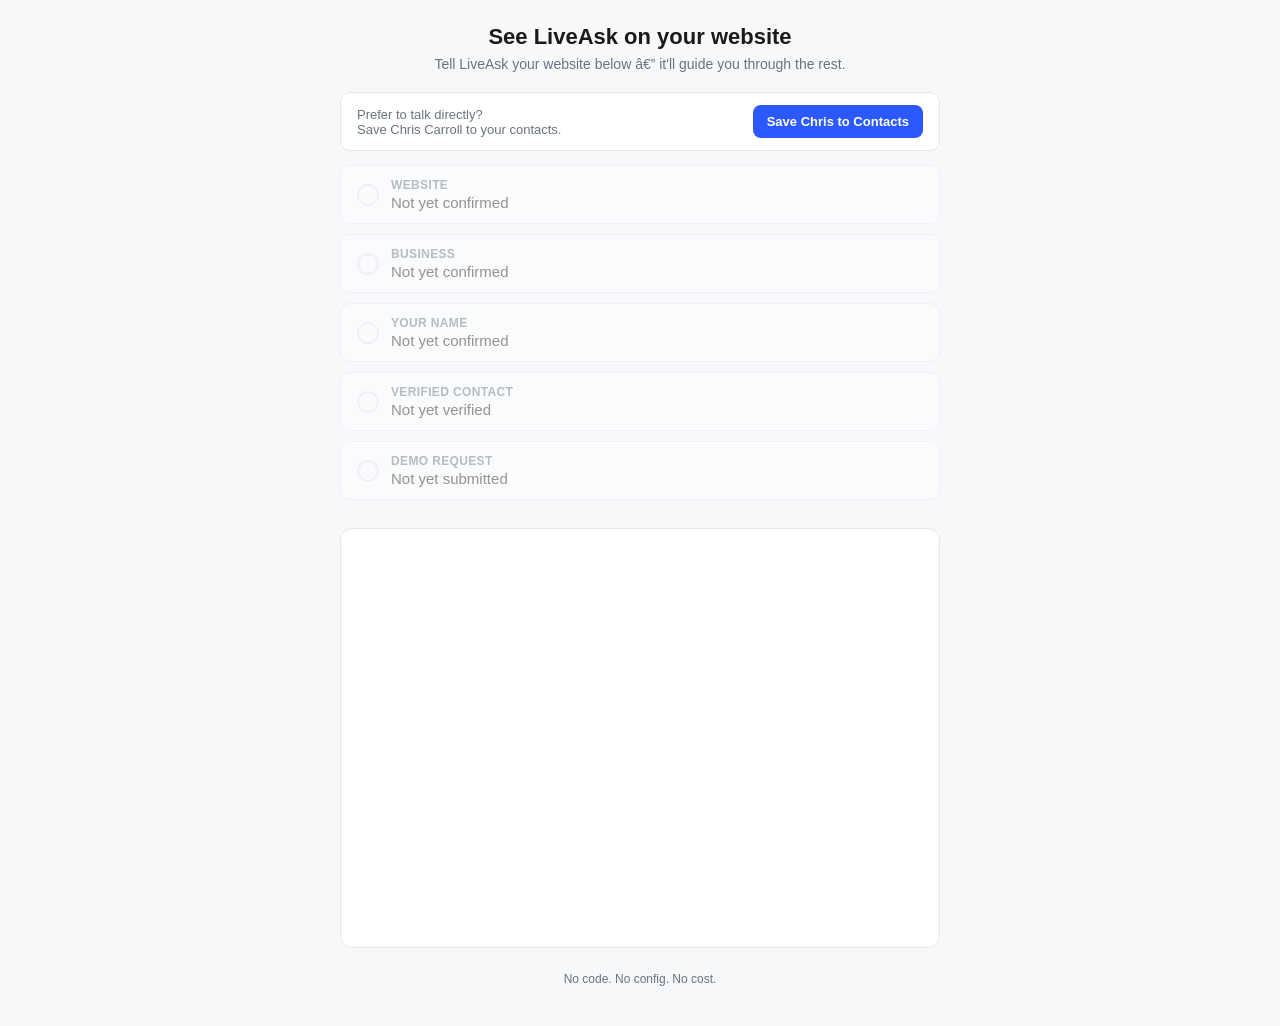
==== demo/index.html @ cb0ceafe "Add AutoDemo intake page and runtime integration" ====
﻿<!DOCTYPE html>
<html lang="en">
<head>
<meta charset="utf-8">
<meta name="viewport" content="width=device-width, initial-scale=1, viewport-fit=cover">
<title>See LiveAsk on your website â€” LiveAsk</title>
<meta name="description" content="Get a private, interactive preview of LiveAsk built from your own website.">
<style>
  :root {
    --liveask-blue: #2b59ff;
    --ink: #1a1a1a;
    --muted: #6b7280;
    --border: #e5e7eb;
    --bg: #f7f8fa;
    --card-done-bg: #eef6ff;
  }
  * { box-sizing: border-box; }
  html, body { margin: 0; padding: 0; background: var(--bg); color: var(--ink); font-family: -apple-system, BlinkMacSystemFont, "Segoe UI", Roboto, sans-serif; }
  .wrap { max-width: 640px; margin: 0 auto; padding: 24px 20px 40px; padding-top: calc(24px + env(safe-area-inset-top, 0px)); }
  header.page-head { text-align: center; margin-bottom: 20px; }
  header.page-head h1 { font-size: 22px; margin: 0 0 6px; }
  header.page-head p { color: var(--muted); font-size: 14px; margin: 0; }

  .card-stack { display: flex; flex-direction: column; gap: 10px; margin-bottom: 24px; }
  .confirm-card {
    display: flex; align-items: center; gap: 12px;
    background: #fff; border: 1px solid var(--border); border-radius: 10px;
    padding: 12px 16px; opacity: 0.45; transform: translateY(-4px);
    transition: opacity 0.35s ease, transform 0.35s ease, background 0.35s ease, border-color 0.35s ease;
  }
  .confirm-card.done {
    opacity: 1; transform: translateY(0);
    background: var(--card-done-bg); border-color: var(--liveask-blue);
  }
  .confirm-card .icon {
    width: 22px; height: 22px; border-radius: 50%; border: 2px solid var(--border);
    flex: 0 0 auto; display: flex; align-items: center; justify-content: center;
    font-size: 13px; color: transparent; transition: all 0.35s ease;
  }
  .confirm-card.done .icon { border-color: var(--liveask-blue); background: var(--liveask-blue); color: #fff; }
  .confirm-card .label { font-size: 12px; font-weight: 600; text-transform: uppercase; letter-spacing: 0.03em; color: var(--muted); }
  .confirm-card.done .label { color: var(--liveask-blue); }
  .confirm-card .value { font-size: 15px; margin-top: 2px; word-break: break-word; }
  .confirm-card .text { flex: 1 1 auto; min-width: 0; }

  .chat-mount-wrap { background: #fff; border: 1px solid var(--border); border-radius: 12px; min-height: 420px; overflow: hidden; }

  .submitted-banner {
    display: none; margin-top: 16px; padding: 14px 16px; border-radius: 10px;
    background: #e6f4ea; color: #1e7e34; font-size: 14px; text-align: center;
  }
  .submitted-banner.show { display: block; }

  footer.page-foot { text-align: center; margin-top: 24px; font-size: 12px; color: var(--muted); }

  .vcard-offer {
    display: flex; align-items: center; justify-content: space-between; gap: 12px;
    background: #fff; border: 1px solid var(--border); border-radius: 10px;
    padding: 12px 16px; margin-bottom: 18px;
  }
  .vcard-offer p { margin: 0; font-size: 13px; color: var(--muted); }
  .vcard-offer a.vcard-btn {
    flex: 0 0 auto; display: inline-block; text-decoration: none;
    background: var(--liveask-blue); color: #fff; font-size: 13px; font-weight: 600;
    padding: 9px 14px; border-radius: 8px; white-space: nowrap;
  }
</style>
</head>
<body>
<div class="wrap">
  <header class="page-head">
    <h1>See LiveAsk on your website</h1>
    <p>Tell LiveAsk your website below â€” it'll guide you through the rest.</p>
  </header>

  <!-- Visible on first landing, unconditionally â€” not gated behind any
       part of the LiveAsk intake flow, and never removed after a Demo
       request is submitted (the same markup stays in place throughout). -->
  <div class="vcard-offer">
    <p>Prefer to talk directly?<br>Save Chris Carroll to your contacts.</p>
    <a class="vcard-btn" href="chris-carroll.vcf" download="Chris Carroll - LiveAsk.vcf">Save Chris to Contacts</a>
  </div>

  <div class="card-stack" id="card-stack">
    <div class="confirm-card" data-card="website">
      <div class="icon">&#10003;</div>
      <div class="text"><div class="label">Website</div><div class="value">Not yet confirmed</div></div>
    </div>
    <div class="confirm-card" data-card="business">
      <div class="icon">&#10003;</div>
      <div class="text"><div class="label">Business</div><div class="value">Not yet confirmed</div></div>
    </div>
    <div class="confirm-card" data-card="name">
      <div class="icon">&#10003;</div>
      <div class="text"><div class="label">Your name</div><div class="value">Not yet confirmed</div></div>
    </div>
    <div class="confirm-card" data-card="contact">
      <div class="icon">&#10003;</div>
      <div class="text"><div class="label">Verified contact</div><div class="value">Not yet verified</div></div>
    </div>
    <div class="confirm-card" data-card="submitted">
      <div class="icon">&#10003;</div>
      <div class="text"><div class="label">Demo request</div><div class="value">Not yet submitted</div></div>
    </div>
  </div>

  <div class="chat-mount-wrap" id="liveask-mount-wrap">
    <!-- The real LiveAsk widget mounts here, in AutoDemo Intake mode. -->
  </div>

  <div class="submitted-banner" id="submitted-banner">
    Your request has been received. Chris will review it, and your private preview link will be sent to your verified contact once it's ready.
  </div>

  <footer class="page-foot">No code. No config. No cost.</footer>
</div>

<script>
(function () {
  // ---------------------------------------------------------------------
  // Page-level confirmation cards -- listens for `liveask:step` events.
  //
  // BUILD-PHASE NOTE: runtime.js does not dispatch this event yet (it is
  // one of the two prepared-but-not-applied patches, blocked on the
  // Guided Tour lane releasing runtime.js). Until that patch lands, this
  // page can only be exercised with EXPLICIT TEST EVENTS, e.g. from the
  // browser console:
  //
  //   window.dispatchEvent(new CustomEvent('liveask:step', {
  //     detail: { step: 'url_confirmed', value: 'https://example.com' }
  //   }));
  //
  // Valid steps, in order: url_confirmed, business_confirmed,
  // name_captured, contact_verified, request_submitted. This is the
  // exact contract the prepared runtime.js patch implements -- this
  // listener does not change once that patch lands, only the SOURCE of
  // the event does (real widget instead of a manual console call).
  // ---------------------------------------------------------------------
  var STEP_TO_CARD = {
    url_confirmed: 'website',
    business_confirmed: 'business',
    name_captured: 'name',
    contact_verified: 'contact',
    request_submitted: 'submitted',
  };

  function markCardDone(cardKey, value) {
    var card = document.querySelector('.confirm-card[data-card="' + cardKey + '"]');
    if (!card) return;
    card.classList.add('done');
    var valueEl = card.querySelector('.value');
    if (valueEl && value) valueEl.textContent = value;
    card.scrollIntoView({ behavior: 'smooth', block: 'nearest' });
  }

  window.addEventListener('liveask:step', function (event) {
    var detail = event.detail || {};
    var cardKey = STEP_TO_CARD[detail.step];
    if (!cardKey) return;
    markCardDone(cardKey, detail.value);
    if (detail.step === 'request_submitted') {
      document.getElementById('submitted-banner').classList.add('show');
    }
  });

  // ---------------------------------------------------------------------
  // Real LiveAsk widget, in AutoDemo Intake configuration.
  //
  // data-liveask-site identifies the AutoDemo Intake tenant/deployment
  // -- the same installation contract every other LiveAsk deployment
  // already uses, per widget.js's own documented header. data-worker-url
  // uses the existing "Stage A transitional" bridge widget.js already
  // supports, pointing this page directly at the new dedicated
  // deployment rather than a shared/default one.
  //
  // ?ref=card is preserved on the page URL itself (kept for analytics/
  // attribution continuity as instructed) and is not passed into the
  // widget's own config.
  // ---------------------------------------------------------------------
  var script = document.createElement('script');
  script.src = 'https://liveask.au/widget.js';
  script.async = true;
  script.dataset.liveaskSite = 'autodemo-intake';
  script.dataset.workerUrl = 'https://liveask-autodemo-intake.chriscarroll-promptworkx.workers.dev'; // CW fills in the real deployed URL at promotion
  document.getElementById('liveask-mount-wrap').appendChild(script);
})();
</script>
</body>
</html>
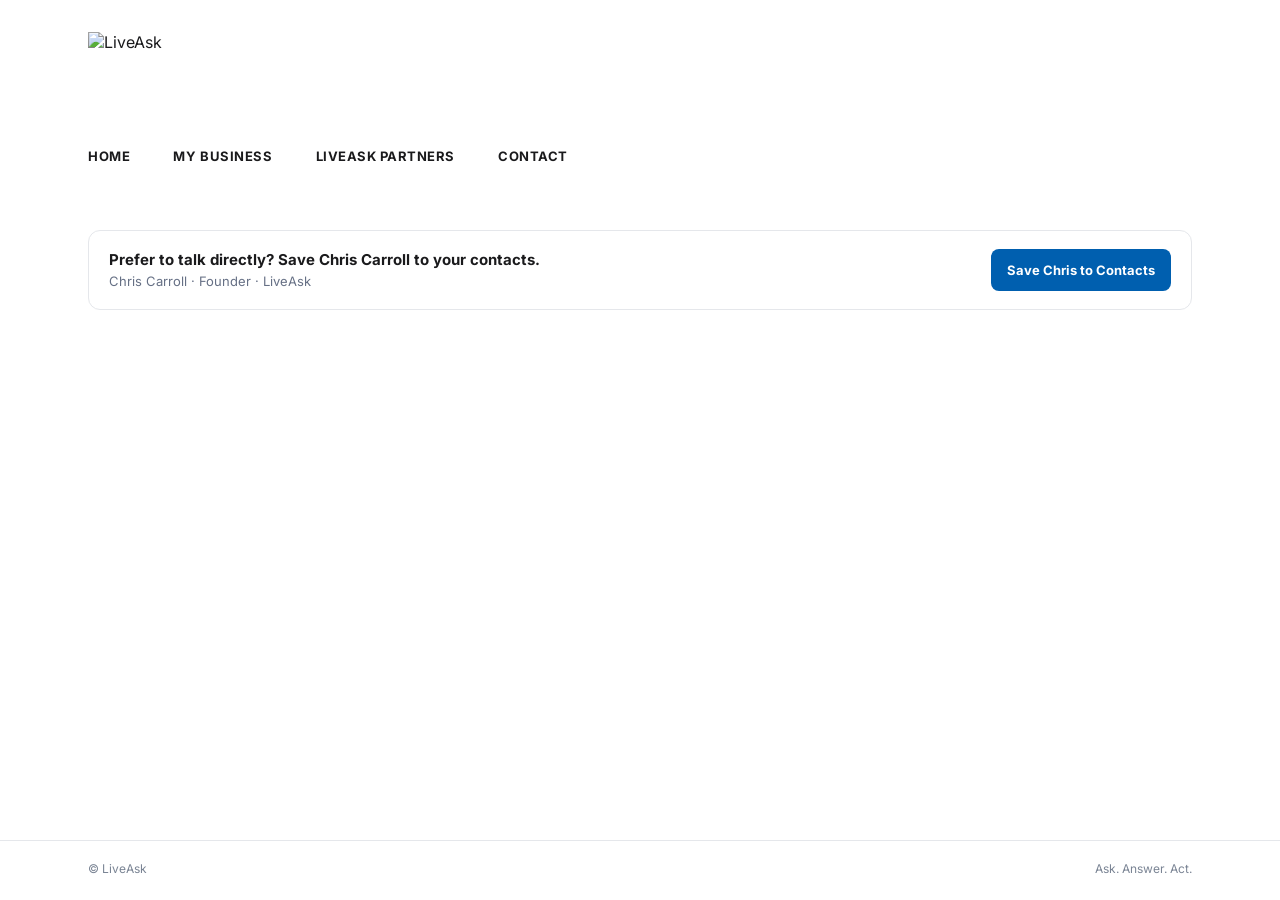
==== commit 8135b267: "Update AutoDemo intake page and runtime" ====
--- a/demo/index.html
+++ b/demo/index.html
@@ -1,190 +1,230 @@
-﻿<!DOCTYPE html>
+<!DOCTYPE html>
 <html lang="en">
 <head>
-<meta charset="utf-8">
-<meta name="viewport" content="width=device-width, initial-scale=1, viewport-fit=cover">
-<title>See LiveAsk on your website â€” LiveAsk</title>
-<meta name="description" content="Get a private, interactive preview of LiveAsk built from your own website.">
+<meta charset="UTF-8">
+<meta name="viewport" content="width=device-width, initial-scale=1.0">
+<title>LiveAsk Website Preview Request</title>
+<link rel="preconnect" href="https://fonts.googleapis.com">
+<link rel="preconnect" href="https://fonts.gstatic.com" crossorigin>
+<link href="https://fonts.googleapis.com/css2?family=Inter:wght@400;500;600;700;800;900&display=swap" rel="stylesheet">
 <style>
-  :root {
-    --liveask-blue: #2b59ff;
-    --ink: #1a1a1a;
-    --muted: #6b7280;
-    --border: #e5e7eb;
-    --bg: #f7f8fa;
-    --card-done-bg: #eef6ff;
-  }
-  * { box-sizing: border-box; }
-  html, body { margin: 0; padding: 0; background: var(--bg); color: var(--ink); font-family: -apple-system, BlinkMacSystemFont, "Segoe UI", Roboto, sans-serif; }
-  .wrap { max-width: 640px; margin: 0 auto; padding: 24px 20px 40px; padding-top: calc(24px + env(safe-area-inset-top, 0px)); }
-  header.page-head { text-align: center; margin-bottom: 20px; }
-  header.page-head h1 { font-size: 22px; margin: 0 0 6px; }
-  header.page-head p { color: var(--muted); font-size: 14px; margin: 0; }
-
-  .card-stack { display: flex; flex-direction: column; gap: 10px; margin-bottom: 24px; }
-  .confirm-card {
-    display: flex; align-items: center; gap: 12px;
-    background: #fff; border: 1px solid var(--border); border-radius: 10px;
-    padding: 12px 16px; opacity: 0.45; transform: translateY(-4px);
-    transition: opacity 0.35s ease, transform 0.35s ease, background 0.35s ease, border-color 0.35s ease;
-  }
-  .confirm-card.done {
-    opacity: 1; transform: translateY(0);
-    background: var(--card-done-bg); border-color: var(--liveask-blue);
-  }
-  .confirm-card .icon {
-    width: 22px; height: 22px; border-radius: 50%; border: 2px solid var(--border);
-    flex: 0 0 auto; display: flex; align-items: center; justify-content: center;
-    font-size: 13px; color: transparent; transition: all 0.35s ease;
-  }
-  .confirm-card.done .icon { border-color: var(--liveask-blue); background: var(--liveask-blue); color: #fff; }
-  .confirm-card .label { font-size: 12px; font-weight: 600; text-transform: uppercase; letter-spacing: 0.03em; color: var(--muted); }
-  .confirm-card.done .label { color: var(--liveask-blue); }
-  .confirm-card .value { font-size: 15px; margin-top: 2px; word-break: break-word; }
-  .confirm-card .text { flex: 1 1 auto; min-width: 0; }
-
-  .chat-mount-wrap { background: #fff; border: 1px solid var(--border); border-radius: 12px; min-height: 420px; overflow: hidden; }
-
-  .submitted-banner {
-    display: none; margin-top: 16px; padding: 14px 16px; border-radius: 10px;
-    background: #e6f4ea; color: #1e7e34; font-size: 14px; text-align: center;
-  }
-  .submitted-banner.show { display: block; }
-
-  footer.page-foot { text-align: center; margin-top: 24px; font-size: 12px; color: var(--muted); }
-
-  .vcard-offer {
-    display: flex; align-items: center; justify-content: space-between; gap: 12px;
-    background: #fff; border: 1px solid var(--border); border-radius: 10px;
-    padding: 12px 16px; margin-bottom: 18px;
-  }
-  .vcard-offer p { margin: 0; font-size: 13px; color: var(--muted); }
-  .vcard-offer a.vcard-btn {
-    flex: 0 0 auto; display: inline-block; text-decoration: none;
-    background: var(--liveask-blue); color: #fff; font-size: 13px; font-weight: 600;
-    padding: 9px 14px; border-radius: 8px; white-space: nowrap;
-  }
+:root{
+  --liveask-blue:#005FAF;
+  --ink:#1A1A1C;
+  --muted:#667085;
+  --line:#E5E7EB;
+  --soft:#F7F9FC;
+  --green:#18794E;
+  --paper:#fff;
+  --page-max:1200px;
+  --gutter-desktop:48px;
+  --gutter-mobile:20px;
+}
+*{box-sizing:border-box}
+html,body{margin:0;padding:0;min-height:100%}
+body{
+  min-height:100vh;
+  display:flex;
+  flex-direction:column;
+  font-family:'Inter',-apple-system,BlinkMacSystemFont,'Segoe UI',sans-serif;
+  color:var(--ink);
+  background:var(--paper);
+  -webkit-font-smoothing:antialiased;
+}
+a{color:inherit;text-decoration:none}
+.wrap{
+  max-width:var(--page-max);
+  margin:0 auto;
+  padding-left:var(--gutter-desktop);
+  padding-right:var(--gutter-desktop);
+}
+.site-header{padding-top:32px;padding-bottom:18px}
+.logo-lockup{display:block;margin-bottom:20px;width:fit-content}
+.logo-lockup img{display:block;height:96px;width:auto}
+.primary-nav{
+  display:flex;align-items:center;justify-content:space-between;
+  width:100%;max-width:480px;margin:0 auto 0 0;
+  flex-wrap:nowrap;white-space:nowrap;
+}
+.primary-nav a{
+  font-size:13px;font-weight:700;letter-spacing:.04em;
+  text-transform:uppercase;color:var(--ink);
+}
+.primary-nav a:hover,.primary-nav a:focus-visible{color:var(--liveask-blue)}
+.primary-nav [data-mobile]{display:none}
+
+main{flex:1}
+.demo-shell{padding-top:28px;padding-bottom:36px}
+#liveask-demo-mount{width:100%}
+
+.contact-card{
+  margin-top:20px;
+  border:1px solid var(--line);
+  border-radius:12px;
+  padding:18px 20px;
+  display:flex;
+  align-items:center;
+  justify-content:space-between;
+  gap:18px;
+  background:#fff;
+}
+.contact-copy strong{display:block;font-size:15px;margin-bottom:3px}
+.contact-copy span{display:block;color:var(--muted);font-size:13px;line-height:1.45}
+.contact-link{
+  flex:0 0 auto;
+  display:inline-flex;
+  align-items:center;
+  justify-content:center;
+  min-height:42px;
+  padding:0 16px;
+  border-radius:8px;
+  background:var(--liveask-blue);
+  color:white;
+  font-weight:700;
+  font-size:13px;
+}
+.contact-link:hover,.contact-link:focus-visible{filter:brightness(.95)}
+
+.progressive{
+  margin-top:20px;
+  display:grid;
+  gap:10px;
+}
+.progress-item{
+  display:none;
+  align-items:center;
+  gap:12px;
+  border:1px solid var(--line);
+  border-radius:10px;
+  padding:13px 15px;
+  background:var(--soft);
+}
+.progress-item.show{display:flex}
+.progress-tick{
+  flex:0 0 26px;
+  width:26px;height:26px;
+  display:grid;place-items:center;
+  border-radius:50%;
+  background:#E8F5EE;
+  color:var(--green);
+  font-weight:900;
+  font-size:14px;
+}
+.progress-text{min-width:0}
+.progress-label{font-size:12px;text-transform:uppercase;letter-spacing:.04em;font-weight:800;color:var(--muted)}
+.progress-value{margin-top:2px;font-size:14px;font-weight:650;overflow-wrap:anywhere}
+
+.page-footer{
+  margin-top:auto;
+  border-top:1px solid var(--line);
+  padding:20px 0 24px;
+  color:#7A8494;
+  font-size:12px;
+}
+.footer-row{display:flex;justify-content:space-between;gap:16px;flex-wrap:wrap}
+
+@media(max-width:720px){
+  .wrap{padding-left:var(--gutter-mobile);padding-right:var(--gutter-mobile)}
+  .site-header{padding-top:16px;padding-bottom:10px}
+  .logo-lockup{margin-bottom:8px}
+  .logo-lockup img{height:58px}
+  .primary-nav{max-width:none;overflow:hidden}
+  .primary-nav a{font-size:10.5px;letter-spacing:.02em}
+  .primary-nav [data-desktop]{display:none}
+  .primary-nav [data-mobile]{display:inline}
+  .demo-shell{padding-top:22px;padding-bottom:28px}
+  .contact-card{align-items:flex-start;flex-direction:column}
+  .contact-link{width:100%}
+}
 </style>
 </head>
 <body>
-<div class="wrap">
-  <header class="page-head">
-    <h1>See LiveAsk on your website</h1>
-    <p>Tell LiveAsk your website below â€” it'll guide you through the rest.</p>
-  </header>
-
-  <!-- Visible on first landing, unconditionally â€” not gated behind any
-       part of the LiveAsk intake flow, and never removed after a Demo
-       request is submitted (the same markup stays in place throughout). -->
-  <div class="vcard-offer">
-    <p>Prefer to talk directly?<br>Save Chris Carroll to your contacts.</p>
-    <a class="vcard-btn" href="chris-carroll.vcf" download="Chris Carroll - LiveAsk.vcf">Save Chris to Contacts</a>
+<header class="site-header">
+  <div class="wrap">
+    <a href="https://liveask.au/" class="logo-lockup" aria-label="LiveAsk home">
+      <img src="https://liveask.au/assets/liveask-logo.gif" alt="LiveAsk">
+    </a>
+    <nav class="primary-nav" aria-label="Primary">
+      <a href="https://liveask.au/">Home</a>
+      <a href="https://liveask.au/#liveask-primary-mount">My Business</a>
+      <a href="https://liveask.au/#liveask-primary-mount"><span data-desktop>LiveAsk Partners</span><span data-mobile>Partners</span></a>
+      <a href="https://liveask.au/#liveask-primary-mount">Contact</a>
+    </nav>
   </div>
-
-  <div class="card-stack" id="card-stack">
-    <div class="confirm-card" data-card="website">
-      <div class="icon">&#10003;</div>
-      <div class="text"><div class="label">Website</div><div class="value">Not yet confirmed</div></div>
-    </div>
-    <div class="confirm-card" data-card="business">
-      <div class="icon">&#10003;</div>
-      <div class="text"><div class="label">Business</div><div class="value">Not yet confirmed</div></div>
-    </div>
-    <div class="confirm-card" data-card="name">
-      <div class="icon">&#10003;</div>
-      <div class="text"><div class="label">Your name</div><div class="value">Not yet confirmed</div></div>
-    </div>
-    <div class="confirm-card" data-card="contact">
-      <div class="icon">&#10003;</div>
-      <div class="text"><div class="label">Verified contact</div><div class="value">Not yet verified</div></div>
-    </div>
-    <div class="confirm-card" data-card="submitted">
-      <div class="icon">&#10003;</div>
-      <div class="text"><div class="label">Demo request</div><div class="value">Not yet submitted</div></div>
-    </div>
+</header>
+
+<main>
+  <div class="wrap demo-shell">
+    <div id="liveask-demo-mount" aria-label="LiveAsk website preview request"></div>
+
+    <section class="contact-card" aria-label="Chris Carroll contact details">
+      <div class="contact-copy">
+        <strong>Prefer to talk directly? Save Chris Carroll to your contacts.</strong>
+        <span>Chris Carroll · Founder · LiveAsk</span>
+      </div>
+      <a class="contact-link" href="chris-carroll.vcf" download>Save Chris to Contacts</a>
+    </section>
+
+    <section class="progressive" id="intake-progress" aria-live="polite">
+      <div class="progress-item" data-step="url_confirmed">
+        <div class="progress-tick">✓</div>
+        <div class="progress-text"><div class="progress-label">Website confirmed</div><div class="progress-value"></div></div>
+      </div>
+      <div class="progress-item" data-step="business_confirmed">
+        <div class="progress-tick">✓</div>
+        <div class="progress-text"><div class="progress-label">Business confirmed</div><div class="progress-value"></div></div>
+      </div>
+      <div class="progress-item" data-step="name_captured">
+        <div class="progress-tick">✓</div>
+        <div class="progress-text"><div class="progress-label">Requested by</div><div class="progress-value"></div></div>
+      </div>
+      <div class="progress-item" data-step="contact_verified">
+        <div class="progress-tick">✓</div>
+        <div class="progress-text"><div class="progress-label">Contact verified</div><div class="progress-value"></div></div>
+      </div>
+      <div class="progress-item" data-step="request_submitted">
+        <div class="progress-tick">✓</div>
+        <div class="progress-text"><div class="progress-label">Private preview request</div><div class="progress-value">Received</div></div>
+      </div>
+    </section>
   </div>
-
-  <div class="chat-mount-wrap" id="liveask-mount-wrap">
-    <!-- The real LiveAsk widget mounts here, in AutoDemo Intake mode. -->
+</main>
+
+<footer class="page-footer">
+  <div class="wrap footer-row">
+    <span>© LiveAsk</span>
+    <span>Ask. Answer. Act.</span>
   </div>
-
-  <div class="submitted-banner" id="submitted-banner">
-    Your request has been received. Chris will review it, and your private preview link will be sent to your verified contact once it's ready.
-  </div>
-
-  <footer class="page-foot">No code. No config. No cost.</footer>
-</div>
+</footer>
 
 <script>
-(function () {
-  // ---------------------------------------------------------------------
-  // Page-level confirmation cards -- listens for `liveask:step` events.
-  //
-  // BUILD-PHASE NOTE: runtime.js does not dispatch this event yet (it is
-  // one of the two prepared-but-not-applied patches, blocked on the
-  // Guided Tour lane releasing runtime.js). Until that patch lands, this
-  // page can only be exercised with EXPLICIT TEST EVENTS, e.g. from the
-  // browser console:
-  //
-  //   window.dispatchEvent(new CustomEvent('liveask:step', {
-  //     detail: { step: 'url_confirmed', value: 'https://example.com' }
-  //   }));
-  //
-  // Valid steps, in order: url_confirmed, business_confirmed,
-  // name_captured, contact_verified, request_submitted. This is the
-  // exact contract the prepared runtime.js patch implements -- this
-  // listener does not change once that patch lands, only the SOURCE of
-  // the event does (real widget instead of a manual console call).
-  // ---------------------------------------------------------------------
-  var STEP_TO_CARD = {
-    url_confirmed: 'website',
-    business_confirmed: 'business',
-    name_captured: 'name',
-    contact_verified: 'contact',
-    request_submitted: 'submitted',
+(function(){
+  var labels = {
+    url_confirmed:'Website confirmed',
+    business_confirmed:'Business confirmed',
+    name_captured:'Requested by',
+    contact_verified:'Contact verified',
+    request_submitted:'Private preview request'
   };
 
-  function markCardDone(cardKey, value) {
-    var card = document.querySelector('.confirm-card[data-card="' + cardKey + '"]');
-    if (!card) return;
-    card.classList.add('done');
-    var valueEl = card.querySelector('.value');
-    if (valueEl && value) valueEl.textContent = value;
-    card.scrollIntoView({ behavior: 'smooth', block: 'nearest' });
-  }
-
-  window.addEventListener('liveask:step', function (event) {
+  window.addEventListener('liveask:step', function(event){
     var detail = event.detail || {};
-    var cardKey = STEP_TO_CARD[detail.step];
-    if (!cardKey) return;
-    markCardDone(cardKey, detail.value);
-    if (detail.step === 'request_submitted') {
-      document.getElementById('submitted-banner').classList.add('show');
-    }
+    var item = document.querySelector('.progress-item[data-step="' + detail.step + '"]');
+    if (!item) return;
+    var value = item.querySelector('.progress-value');
+    if (value && detail.value) value.textContent = detail.value;
+    item.classList.add('show');
+    item.scrollIntoView({behavior:'smooth', block:'nearest'});
   });
-
-  // ---------------------------------------------------------------------
-  // Real LiveAsk widget, in AutoDemo Intake configuration.
-  //
-  // data-liveask-site identifies the AutoDemo Intake tenant/deployment
-  // -- the same installation contract every other LiveAsk deployment
-  // already uses, per widget.js's own documented header. data-worker-url
-  // uses the existing "Stage A transitional" bridge widget.js already
-  // supports, pointing this page directly at the new dedicated
-  // deployment rather than a shared/default one.
-  //
-  // ?ref=card is preserved on the page URL itself (kept for analytics/
-  // attribution continuity as instructed) and is not passed into the
-  // widget's own config.
-  // ---------------------------------------------------------------------
-  var script = document.createElement('script');
-  script.src = 'https://liveask.au/widget.js';
-  script.async = true;
-  script.dataset.liveaskSite = 'autodemo-intake';
-  script.dataset.workerUrl = 'https://liveask-autodemo-intake.chriscarroll-promptworkx.workers.dev'; // CW fills in the real deployed URL at promotion
-  document.getElementById('liveask-mount-wrap').appendChild(script);
 })();
+</script>
+
+<script
+  src="https://liveask.au/widget.js"
+  data-liveask-site="autodemo-intake"
+  data-liveask-mount="liveask-demo-mount"
+  data-worker-url="https://liveask-autodemo-intake.chriscarroll-promptworkx.workers.dev"
+  async>
 </script>
 </body>
 </html>
-
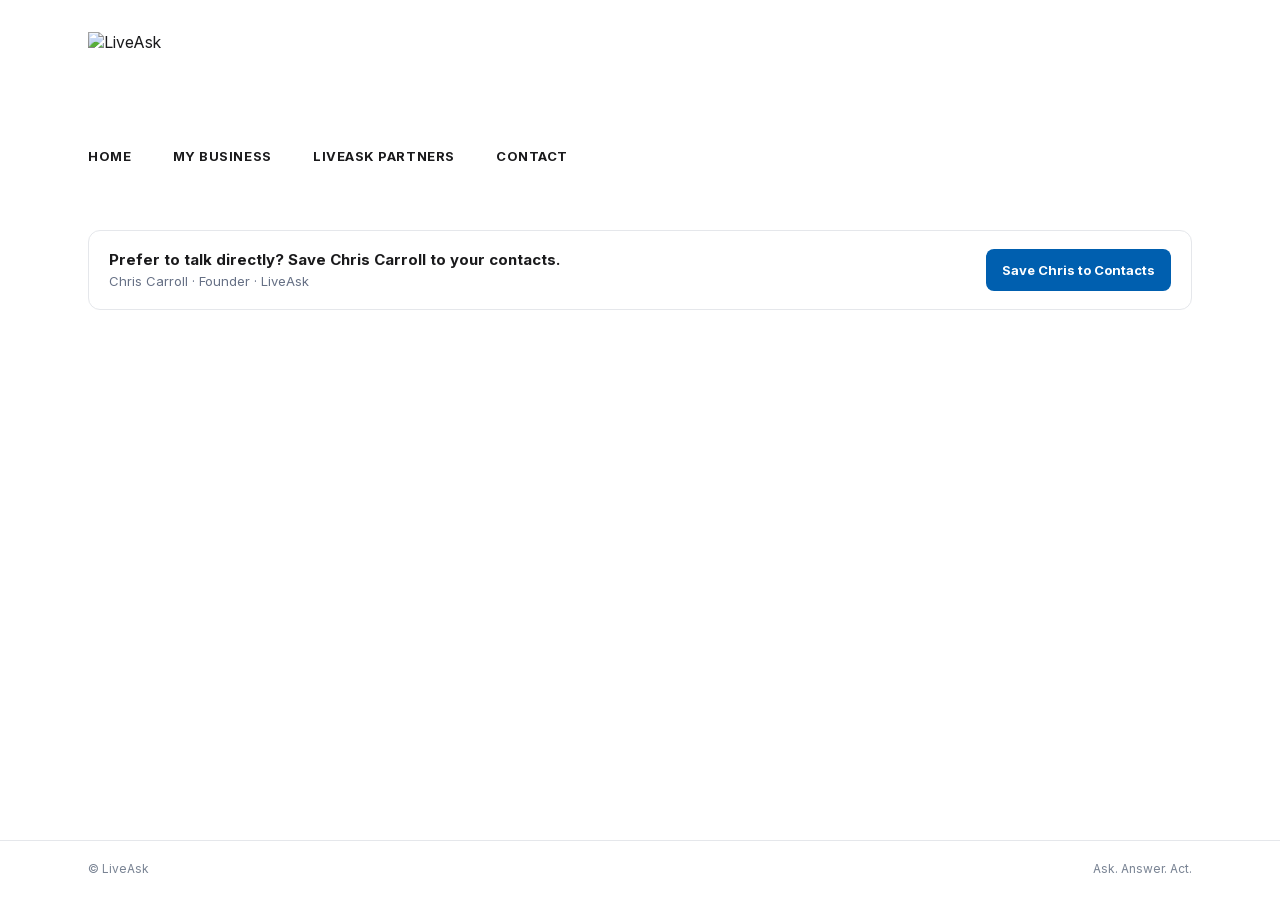
==== commit 4a9e5f94: "Publish legal pages and Track A privacy notices" ====
--- a/demo/index.html
+++ b/demo/index.html
@@ -4,9 +4,7 @@
 <meta charset="UTF-8">
 <meta name="viewport" content="width=device-width, initial-scale=1.0">
 <title>LiveAsk Website Preview Request</title>
-<link rel="preconnect" href="https://fonts.googleapis.com">
-<link rel="preconnect" href="https://fonts.gstatic.com" crossorigin>
-<link href="https://fonts.googleapis.com/css2?family=Inter:wght@400;500;600;700;800;900&display=swap" rel="stylesheet">
+<link rel="stylesheet" href="/fonts/inter.css">
 <style>
 :root{
   --liveask-blue:#005FAF;
@@ -220,11 +218,12 @@
 </script>
 
 <script
-  src="https://liveask.au/widget.js"
+  src="https://liveask.au/widget.js?v=20260922-autodemo-guide-5"
   data-liveask-site="autodemo-intake"
   data-liveask-mount="liveask-demo-mount"
   data-worker-url="https://liveask-autodemo-intake.chriscarroll-promptworkx.workers.dev"
   async>
 </script>
+<script src="/campaign-tracking.js?v=20261007-campaign-visits" defer></script>
 </body>
 </html>
--- a/fonts/inter.css
+++ b/fonts/inter.css
@@ -0,0 +1,8 @@
+/* Inter 4.x, self-hosted by LiveAsk under the SIL Open Font License 1.1. */
+@font-face {
+  font-family: 'Inter';
+  src: url('./inter-variable.woff2') format('woff2');
+  font-style: normal;
+  font-weight: 100 900;
+  font-display: swap;
+}
